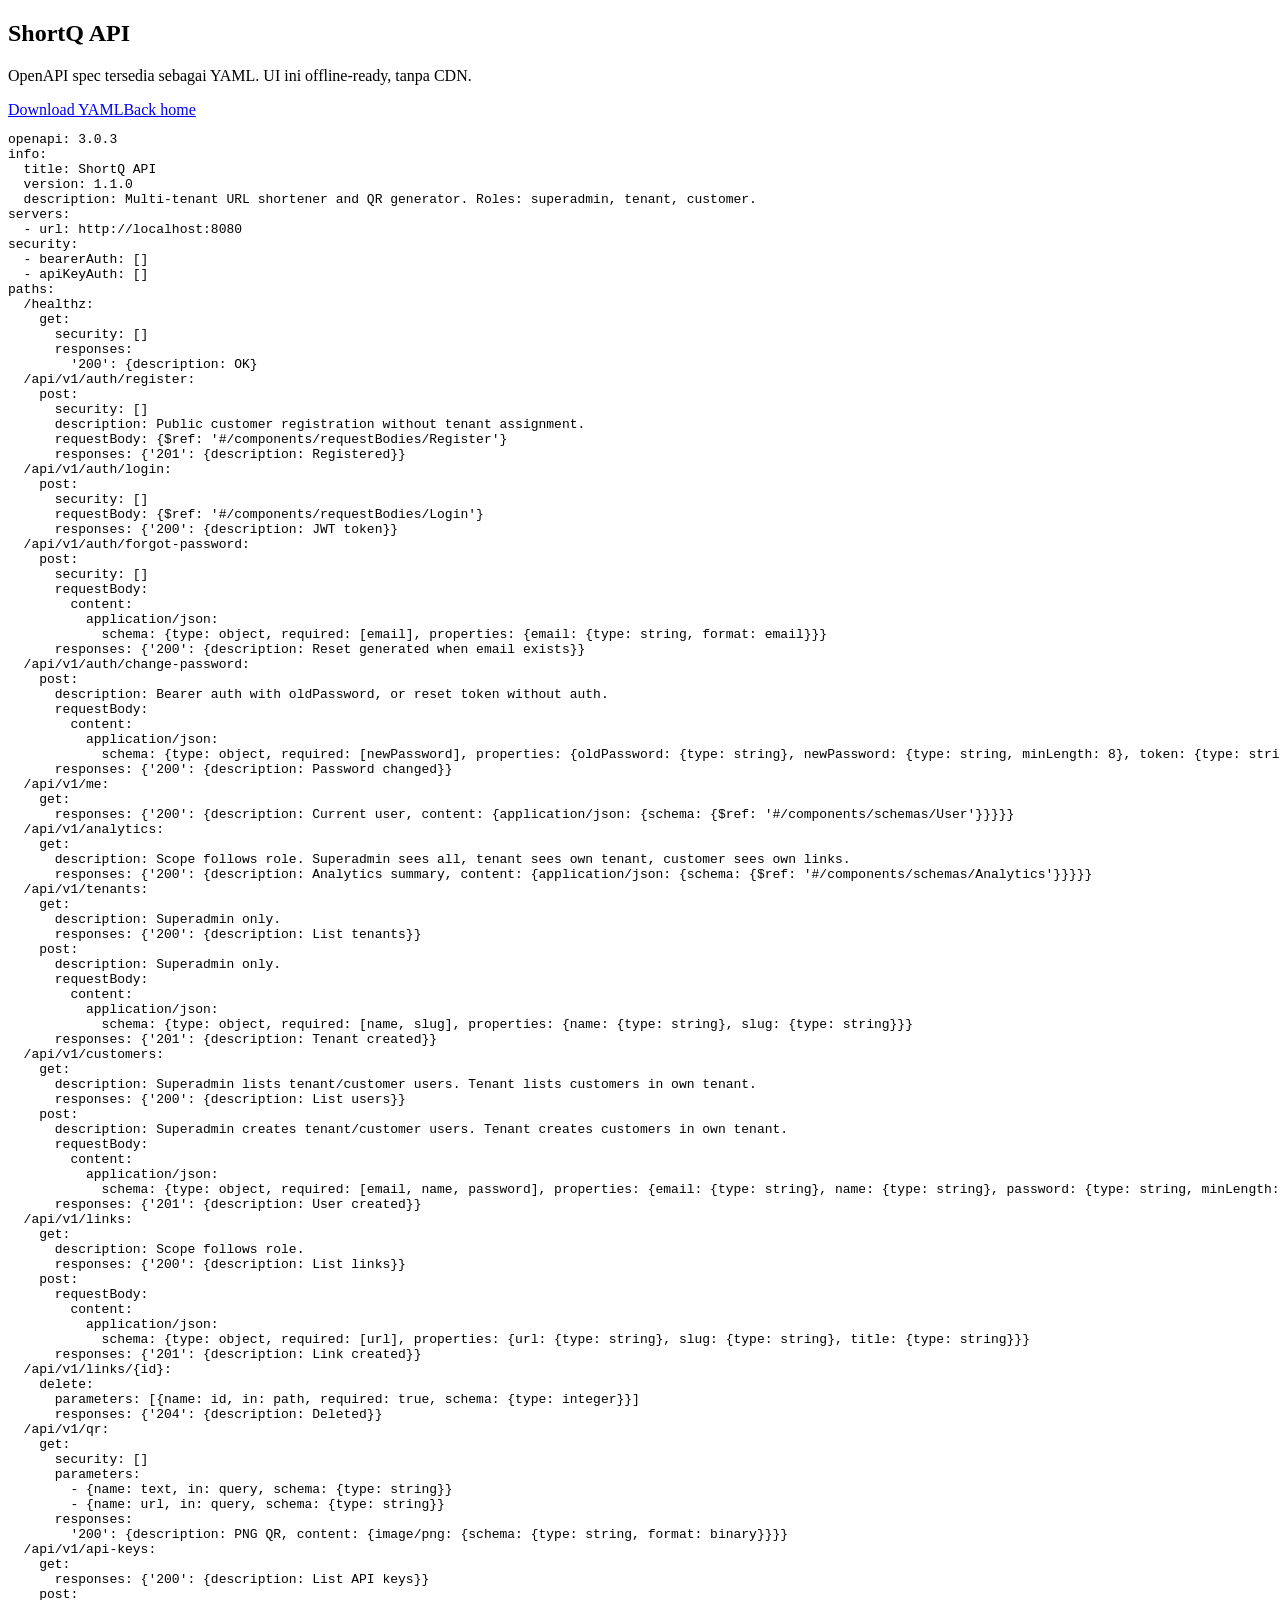
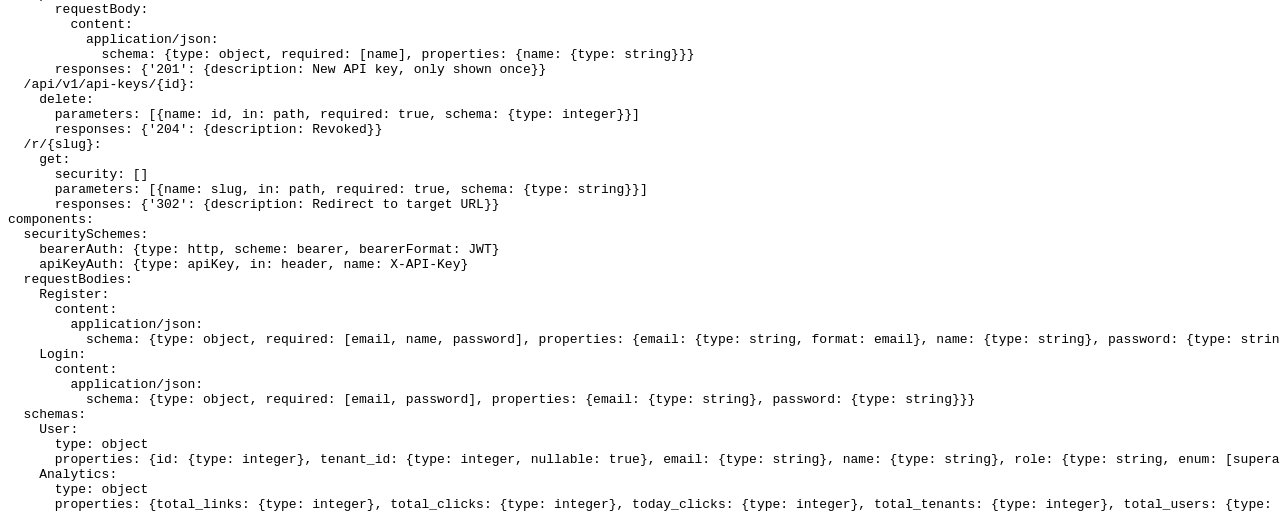
==== web/docs.html @ 2c752ad1 "Initial ShortQ app" ====
<!doctype html><html lang="en"><head><meta charset="utf-8"><meta name="viewport" content="width=device-width,initial-scale=1"><title>ShortQ API Docs</title><link rel="stylesheet" href="/style.css"></head><body><main><section class="panel"><h1>ShortQ API</h1><p>OpenAPI spec tersedia sebagai YAML. UI ini offline-ready, tanpa CDN.</p><div class="actions"><a href="/docs/openapi.yaml">Download YAML</a><a class="ghost" href="/">Back home</a></div><pre id="spec">Loading...</pre></section></main><script>fetch('/docs/openapi.yaml').then(r=>r.text()).then(t=>spec.textContent=t).catch(e=>spec.textContent=e)</script></body></html>
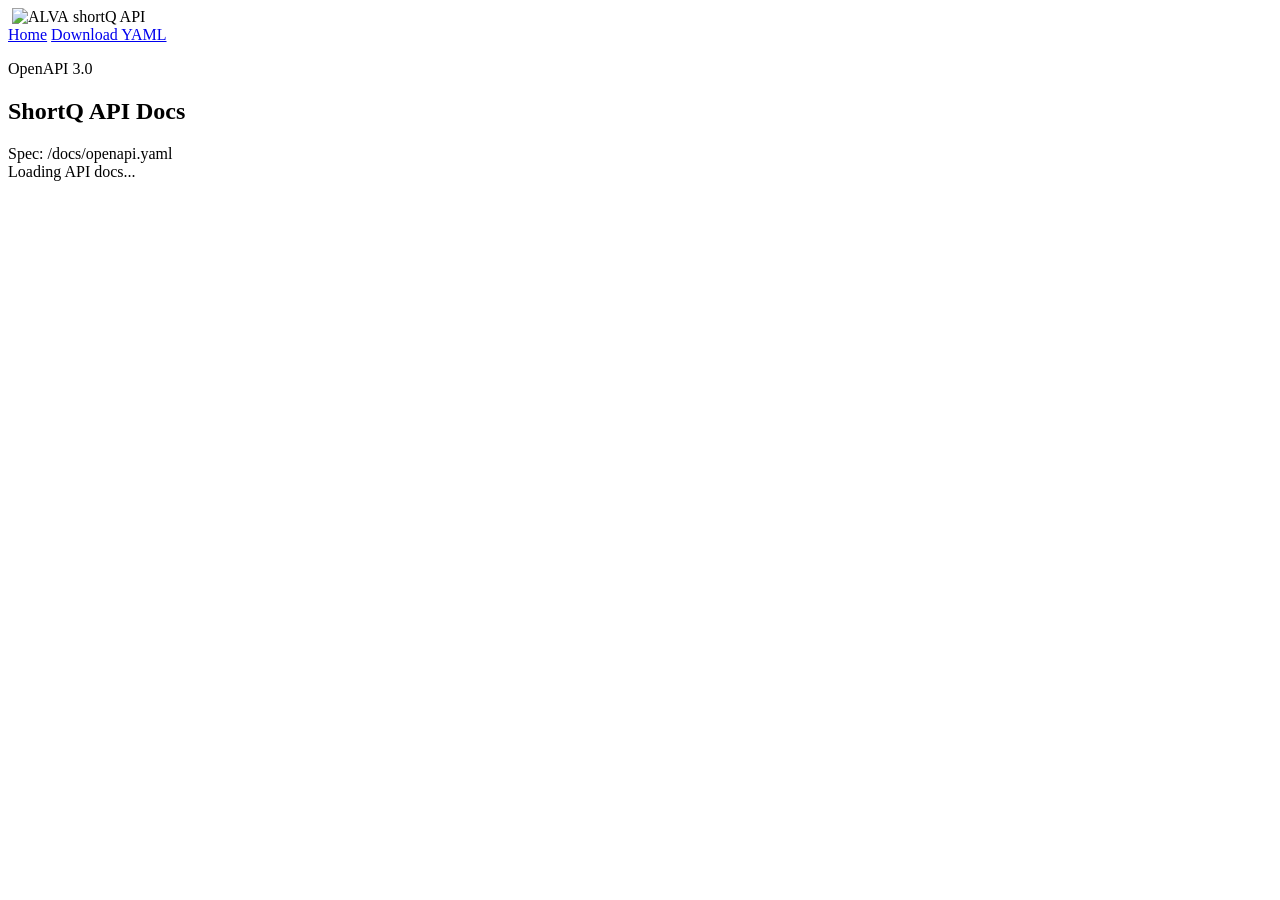
==== commit 4083c901: "Add Swagger API docs" ====
--- a/web/docs.html
+++ b/web/docs.html
@@ -1 +1,55 @@
-<!doctype html><html lang="en"><head><meta charset="utf-8"><meta name="viewport" content="width=device-width,initial-scale=1"><title>ShortQ API Docs</title><link rel="stylesheet" href="/style.css"></head><body><main><section class="panel"><h1>ShortQ API</h1><p>OpenAPI spec tersedia sebagai YAML. UI ini offline-ready, tanpa CDN.</p><div class="actions"><a href="/docs/openapi.yaml">Download YAML</a><a class="ghost" href="/">Back home</a></div><pre id="spec">Loading...</pre></section></main><script>fetch('/docs/openapi.yaml').then(r=>r.text()).then(t=>spec.textContent=t).catch(e=>spec.textContent=e)</script></body></html>
+<!doctype html>
+<html lang="en">
+<head>
+  <meta charset="utf-8">
+  <meta name="viewport" content="width=device-width,initial-scale=1">
+  <meta name="theme-color" content="#221F1F">
+  <title>ShortQ API Docs</title>
+  <link rel="icon" href="/alva-favicon.png" type="image/png">
+  <link rel="stylesheet" href="/style.css?v=20260828-swagger1">
+  <link rel="stylesheet" href="https://cdn.jsdelivr.net/npm/swagger-ui-dist@5.32.14/swagger-ui.css">
+</head>
+<body class="docs-page">
+  <div class="brand-rail" aria-hidden="true"></div>
+  <main class="shell docs-shell">
+    <header class="topbar">
+      <div class="brand-lockup">
+        <span class="brand-signature">
+          <img src="/alva-favicon.png" alt="" class="brand-mark" aria-hidden="true">
+          <img src="/alva-logo.png" alt="ALVA" class="brand-logo">
+        </span>
+        <span class="product-name">shortQ API</span>
+      </div>
+      <nav>
+        <a class="button secondary" href="/">Home</a>
+        <a class="button" href="/docs/openapi.yaml">Download YAML</a>
+      </nav>
+    </header>
+
+    <section class="docs-heading" aria-labelledby="docsTitle">
+      <div>
+        <p class="eyebrow">OpenAPI 3.0</p>
+        <h1 id="docsTitle">ShortQ API Docs</h1>
+      </div>
+      <span class="pill">Spec: /docs/openapi.yaml</span>
+    </section>
+
+    <section class="swagger-card" aria-label="Swagger UI">
+      <div id="swagger-ui">Loading API docs...</div>
+    </section>
+  </main>
+  <script src="https://cdn.jsdelivr.net/npm/swagger-ui-dist@5.32.14/swagger-ui-bundle.js"></script>
+  <script>
+    window.addEventListener("load", function () {
+      window.ui = SwaggerUIBundle({
+        url: "/docs/openapi.yaml",
+        dom_id: "#swagger-ui",
+        deepLinking: true,
+        persistAuthorization: true,
+        displayRequestDuration: true,
+        tryItOutEnabled: true,
+      });
+    });
+  </script>
+</body>
+</html>
